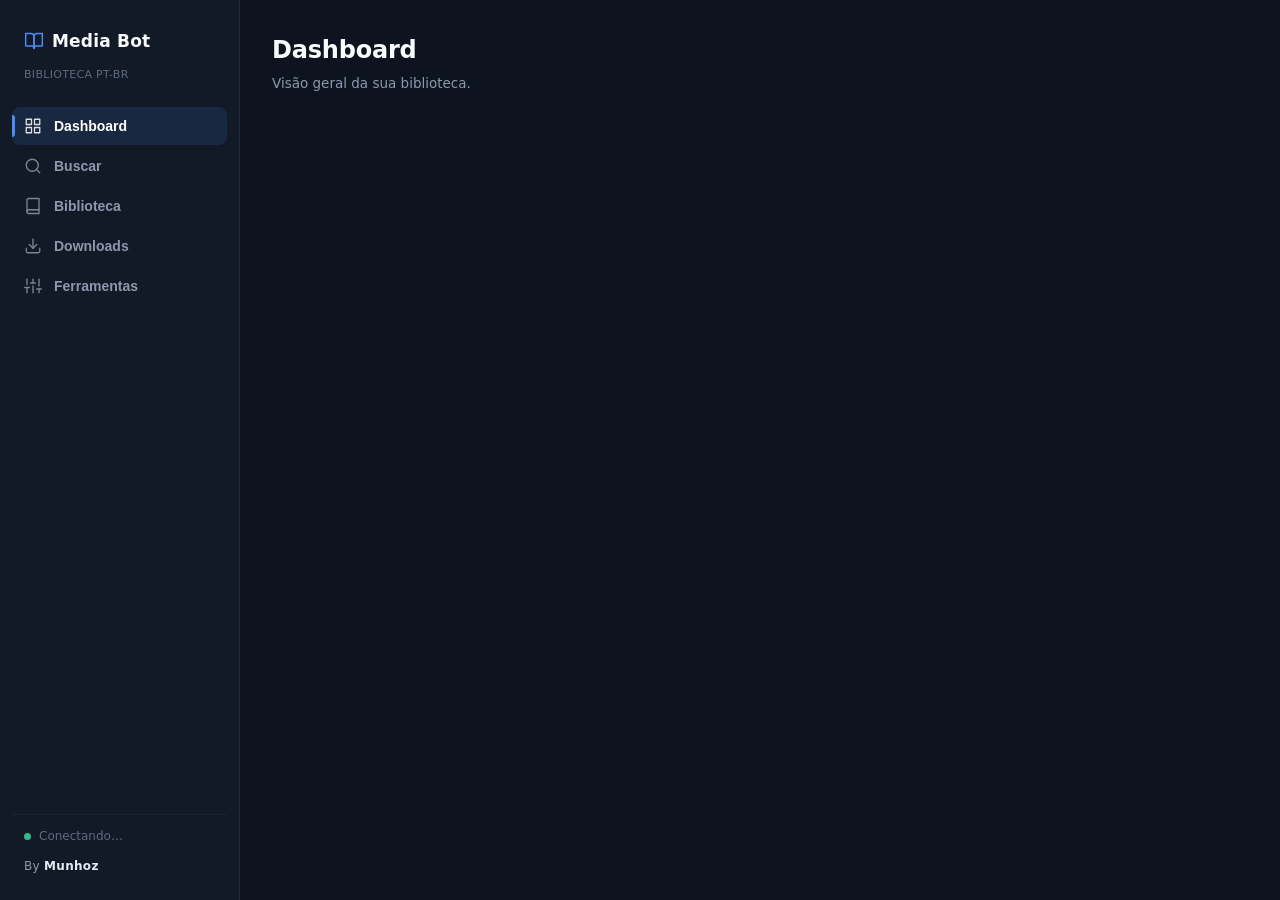
==== frontend/index.html @ c08b4215 "feat(ui): substitui emojis por ícones SVG inline (estilo linha) Marca, navegação, cards de estatísti" ====
<!DOCTYPE html>
<html lang="pt-br">
<head>
  <meta charset="utf-8" />
  <meta name="viewport" content="width=device-width, initial-scale=1" />
  <title>Media Bot PT-BR</title>
  <link rel="stylesheet" href="styles.css" />
</head>
<body>
  <div id="app">
    <aside class="sidebar">
      <div class="brand">
        <svg class="ico" viewBox="0 0 24 24" fill="none" stroke="currentColor" stroke-width="1.75" stroke-linecap="round" stroke-linejoin="round"><path d="M2 3h6a4 4 0 0 1 4 4v14a3 3 0 0 0-3-3H2z"/><path d="M22 3h-6a4 4 0 0 0-4 4v14a3 3 0 0 1 3-3h7z"/></svg>
        Media Bot
      </div>
      <div class="brand-sub">Biblioteca PT-BR</div>
      <nav>
        <button class="nav-item active" data-view="dashboard">
          <svg class="ico" viewBox="0 0 24 24" fill="none" stroke="currentColor" stroke-width="1.75" stroke-linecap="round" stroke-linejoin="round"><rect x="3" y="3" width="7" height="7"/><rect x="14" y="3" width="7" height="7"/><rect x="14" y="14" width="7" height="7"/><rect x="3" y="14" width="7" height="7"/></svg>
          Dashboard
        </button>
        <button class="nav-item" data-view="search">
          <svg class="ico" viewBox="0 0 24 24" fill="none" stroke="currentColor" stroke-width="1.75" stroke-linecap="round" stroke-linejoin="round"><circle cx="11" cy="11" r="8"/><line x1="21" y1="21" x2="16.65" y2="16.65"/></svg>
          Buscar
        </button>
        <button class="nav-item" data-view="library">
          <svg class="ico" viewBox="0 0 24 24" fill="none" stroke="currentColor" stroke-width="1.75" stroke-linecap="round" stroke-linejoin="round"><path d="M4 19.5A2.5 2.5 0 0 1 6.5 17H20"/><path d="M6.5 2H20v20H6.5A2.5 2.5 0 0 1 4 19.5v-15A2.5 2.5 0 0 1 6.5 2z"/></svg>
          Biblioteca
        </button>
        <button class="nav-item" data-view="downloads">
          <svg class="ico" viewBox="0 0 24 24" fill="none" stroke="currentColor" stroke-width="1.75" stroke-linecap="round" stroke-linejoin="round"><path d="M21 15v4a2 2 0 0 1-2 2H5a2 2 0 0 1-2-2v-4"/><polyline points="7 10 12 15 17 10"/><line x1="12" y1="15" x2="12" y2="3"/></svg>
          Downloads
        </button>
        <button class="nav-item" data-view="tools">
          <svg class="ico" viewBox="0 0 24 24" fill="none" stroke="currentColor" stroke-width="1.75" stroke-linecap="round" stroke-linejoin="round"><line x1="4" y1="21" x2="4" y2="14"/><line x1="4" y1="10" x2="4" y2="3"/><line x1="12" y1="21" x2="12" y2="12"/><line x1="12" y1="8" x2="12" y2="3"/><line x1="20" y1="21" x2="20" y2="16"/><line x1="20" y1="12" x2="20" y2="3"/><line x1="1" y1="14" x2="7" y2="14"/><line x1="9" y1="8" x2="15" y2="8"/><line x1="17" y1="16" x2="23" y2="16"/></svg>
          Ferramentas
        </button>
      </nav>
      <div class="sidebar-foot">
        <span id="conn-state">Conectando…</span>
        <div class="signature">By <b>Munhoz</b></div>
      </div>
    </aside>

    <main class="content">
      <!-- Dashboard -->
      <section id="view-dashboard" class="view active">
        <div class="view-head">
          <h1>Dashboard</h1>
          <div class="sub">Visão geral da sua biblioteca.</div>
        </div>
        <div id="dash-cards" class="card-grid"></div>
      </section>

      <!-- Buscar -->
      <section id="view-search" class="view">
        <div class="view-head">
          <h1>Buscar</h1>
          <div class="sub">Encontre uma série em todas as fontes disponíveis.</div>
        </div>
        <div class="panel">
          <div class="search-bar">
            <div class="search-input"><input id="q" placeholder="Título da série" value="Dandadan" /></div>
            <select id="media-type" title="Tipo de mídia">
              <option>manga</option><option>livro</option><option>hq</option><option>manhwa</option><option>artigo</option>
            </select>
            <button id="btn-search" class="btn accent">Buscar</button>
          </div>
        </div>
        <div id="search-results" class="card-grid"></div>
      </section>

      <!-- Seletor de capítulos -->
      <section id="view-chapters" class="view">
        <div class="view-head row-between">
          <div>
            <h1 id="chapters-title">Capítulos</h1>
            <div id="chapters-summary" class="sub">—</div>
          </div>
          <button id="btn-chapters-back" class="btn ghost">← Voltar</button>
        </div>

        <div class="panel">
          <div class="panel-title">Idioma</div>
          <div class="fields">
            <div class="field">
              <label for="lang-primary">Idioma principal</label>
              <select id="lang-primary" title="Idioma principal da busca/download">
                <option value="pt-br">pt-br</option><option value="en">en</option><option value="es">es</option>
              </select>
            </div>
            <div class="field">
              <label for="lang-fallback">Idioma secundário (fallback)</label>
              <select id="lang-fallback" title="Usado só se o capítulo não vier no principal, após esgotar as re-tentativas">
                <option value="">nenhum</option><option value="pt-br">pt-br</option><option value="en">en</option><option value="es">es</option>
              </select>
              <span class="hint">Só entra em ação após esgotar o idioma principal.</span>
            </div>
          </div>
        </div>

        <div class="panel">
          <div class="panel-title">Download</div>
          <div class="fields" style="align-items:end">
            <div class="field">
              <label for="range-from">Intervalo — de</label>
              <input id="range-from" type="number" min="0" placeholder="ex.: 1" />
            </div>
            <div class="field">
              <label for="range-to">até</label>
              <input id="range-to" type="number" min="0" placeholder="ex.: 50" />
            </div>
            <div class="field">
              <label>&nbsp;</label>
              <button id="btn-range-apply" class="btn">Aplicar intervalo</button>
            </div>
          </div>
          <div class="actions" style="margin-top:16px">
            <button id="btn-download-all" class="btn success">Baixar tudo (faltantes)</button>
            <button id="btn-download-selected" class="btn accent" disabled>Baixar selecionados (0)</button>
          </div>
        </div>

        <div class="panel">
          <div class="panel-title">Capítulos disponíveis</div>
          <div id="chapter-grid" class="chapter-grid"></div>
        </div>
      </section>

      <!-- Biblioteca -->
      <section id="view-library" class="view">
        <div class="view-head">
          <h1>Biblioteca</h1>
          <div class="sub">Suas séries baixadas, com capa e progresso.</div>
        </div>
        <!-- Capas: placeholder inline (data-URI SVG, sem CDN) via COVER_PLACEHOLDER em app.js;
             substituído em tempo de execução pela capa real de Api.enrich_metadata. -->
        <div id="library-cards" class="card-grid"></div>
      </section>

      <!-- Downloads / Fila -->
      <section id="view-downloads" class="view">
        <div class="view-head">
          <h1>Downloads</h1>
          <div class="sub">Fila persistente — acompanhe, pause e gerencie por item.</div>
        </div>

        <div class="panel">
          <div class="panel-title">Item atual</div>
          <div class="progress"><div id="progress-bar" class="progress-bar"></div></div>
          <div id="progress-text" class="muted">Sem download em andamento.</div>
        </div>

        <div class="panel">
          <div class="row-between" style="align-items:center; margin-bottom:16px">
            <div class="panel-title" style="margin:0">Fila</div>
            <div class="actions">
              <span id="queue-counts" class="pill">—</span>
              <button id="btn-queue-pause" class="btn sm">Pausar fila</button>
              <button id="btn-queue-clear" class="btn sm ghost">Limpar concluídos</button>
            </div>
          </div>
          <div id="queue-list" class="queue-list"></div>
        </div>

        <div class="panel">
          <div class="panel-title">Log em tempo real</div>
          <pre id="log" class="log"></pre>
        </div>
      </section>

      <!-- Ferramentas -->
      <section id="view-tools" class="view">
        <div class="view-head">
          <h1>Ferramentas</h1>
          <div class="sub">Manutenção e diagnóstico.</div>
        </div>
        <div class="panel">
          <div class="actions">
            <button id="btn-cache" class="btn warn">Limpar cache</button>
            <button id="btn-graph" class="btn ghost">Status do grafo</button>
          </div>
        </div>
      </section>
    </main>
  </div>
  <script src="app.js"></script>
</body>
</html>
---- frontend/styles.css ----
/* ============================================================
   Media Bot — Design System (dark, sem CDN)
   Paleta slate/blue rica, painéis com respiro, hierarquia clara.
   ============================================================ */

:root {
  /* superfícies — minimalista, plano */
  --bg: #0d1420;
  --surface: #121a28;
  --surface-2: #161f2f;
  --surface-3: #1b2536;
  --border: #212c3d;
  --border-soft: #1a2333;

  /* texto */
  --text: #e6ebf3;
  --muted: #8c99ac;
  --faint: #5c6a7e;

  /* acento único, contido */
  --accent: #4b8bf4;
  --accent-hover: #3d7ce8;
  --accent-soft: rgba(75, 139, 244, .12);
  --success: #34b98a;
  --success-soft: rgba(52, 185, 138, .12);
  --warn: #d99a3a;
  --warn-soft: rgba(217, 154, 58, .12);
  --danger: #e06666;
  --danger-soft: rgba(224, 102, 102, .12);

  /* forma — sem sombras (flat) */
  --r-sm: 8px;
  --r-md: 10px;
  --r-lg: 14px;
  --shadow: none;
  --shadow-sm: none;
  --ring: 0 0 0 3px var(--accent-soft);

  /* escala de espaçamento (base 4) */
  --s-1: 4px; --s-2: 8px; --s-3: 12px; --s-4: 16px; --s-5: 20px; --s-6: 24px; --s-8: 32px;
}

* { box-sizing: border-box; }
html, body { margin: 0; height: 100%; }
body {
  font-family: "Segoe UI", system-ui, -apple-system, sans-serif;
  background: var(--bg);
  color: var(--text);
  font-size: 14px;
  line-height: 1.55;
  -webkit-font-smoothing: antialiased;
}

#app { display: flex; height: 100vh; }

/* ---------------- Sidebar ---------------- */
.sidebar {
  width: 240px;
  flex-shrink: 0;
  background: var(--surface);
  border-right: 1px solid var(--border);
  display: flex;
  flex-direction: column;
  padding: var(--s-5) var(--s-3);
  gap: var(--s-1);
}
.brand {
  display: flex; align-items: center; gap: var(--s-2);
  font-size: 17px; font-weight: 800; letter-spacing: .2px;
  color: #f8fafc;
  padding: var(--s-2) var(--s-3) var(--s-2);
}
.brand-sub {
  font-size: 11px; font-weight: 500; color: var(--faint);
  padding: 0 var(--s-3) var(--s-5); letter-spacing: .3px;
  text-transform: uppercase;
}
nav { display: flex; flex-direction: column; gap: 2px; }
.nav-item {
  display: flex; align-items: center; gap: var(--s-3);
  text-align: left; background: transparent; border: 0;
  color: var(--muted); padding: 10px var(--s-3);
  border-radius: var(--r-sm); cursor: pointer;
  font-size: 14px; font-weight: 600;
  position: relative; transition: background .12s, color .12s;
}
.ico { flex-shrink: 0; }
.brand .ico { width: 20px; height: 20px; color: var(--accent); }
.nav-item .ico { width: 18px; height: 18px; opacity: .85; }
.nav-item:hover { background: var(--surface-2); color: var(--text); }
.nav-item.active { background: var(--accent-soft); color: #fff; }
.nav-item.active::before {
  content: ""; position: absolute; left: 0;
  top: 8px; bottom: 8px; width: 3px; border-radius: 0 3px 3px 0;
  background: var(--accent);
}
.sidebar-foot {
  margin-top: auto; padding: var(--s-3) var(--s-3) var(--s-1);
  display: flex; flex-direction: column; gap: var(--s-3);
  border-top: 1px solid var(--border-soft);
}
.sidebar-foot #conn-state {
  font-size: 12px; color: var(--faint);
  display: flex; align-items: center; gap: var(--s-2);
}
.sidebar-foot #conn-state::before {
  content: ""; width: 7px; height: 7px; border-radius: 50%;
  background: var(--success);
}
.signature {
  font-size: 12px; color: var(--muted); letter-spacing: .3px;
}
.signature b { color: var(--text); font-weight: 700; }

/* ---------------- Conteúdo ---------------- */
.content { flex: 1; overflow-y: auto; padding: var(--s-8) var(--s-8); }
.content > .view { max-width: 1080px; margin: 0 auto; }

.view { display: none; animation: fade .18s ease; }
.view.active { display: block; }
@keyframes fade { from { opacity: 0; transform: translateY(4px); } to { opacity: 1; transform: none; } }

/* Cabeçalho de cada view */
.view-head { margin-bottom: var(--s-6); }
h1 { font-size: 24px; font-weight: 800; margin: 0; color: #f8fafc; letter-spacing: -.2px; }
.view-head .sub { color: var(--muted); font-size: 13.5px; margin-top: 4px; }
.row-between { display: flex; justify-content: space-between; align-items: flex-start; gap: var(--s-4); }

/* ---------------- Painel (card container) ---------------- */
.panel {
  background: var(--surface);
  border: 1px solid var(--border);
  border-radius: var(--r-lg);
  padding: var(--s-5);
  box-shadow: var(--shadow-sm);
  margin-bottom: var(--s-4);
}
.panel-title {
  font-size: 12px; font-weight: 700; letter-spacing: .5px;
  text-transform: uppercase; color: var(--faint);
  margin: 0 0 var(--s-4);
}

/* ---------------- Formulários ---------------- */
.field { display: flex; flex-direction: column; gap: 6px; }
.field > label, .field-label {
  font-size: 12px; font-weight: 600; color: var(--muted);
}
.field .hint { font-size: 11.5px; color: var(--faint); }
.fields { display: grid; grid-template-columns: repeat(auto-fit, minmax(180px, 1fr)); gap: var(--s-4); }
.actions { display: flex; flex-wrap: wrap; gap: var(--s-2); align-items: center; }
.actions.end { justify-content: flex-end; }

input, select {
  width: 100%;
  background: var(--bg);
  border: 1px solid var(--border);
  color: var(--text);
  padding: 10px 12px;
  border-radius: var(--r-sm);
  font-size: 14px;
  transition: border-color .12s, box-shadow .12s;
}
input::placeholder { color: var(--faint); }
input:focus, select:focus { outline: none; border-color: var(--accent); box-shadow: var(--ring); }
select { cursor: pointer; appearance: none;
  background-image: linear-gradient(45deg, transparent 50%, var(--muted) 50%), linear-gradient(135deg, var(--muted) 50%, transparent 50%);
  background-position: calc(100% - 16px) 55%, calc(100% - 11px) 55%;
  background-size: 5px 5px, 5px 5px; background-repeat: no-repeat; padding-right: 30px;
}

/* Barra de busca com ícone */
.search-bar { display: flex; gap: var(--s-3); align-items: stretch; flex-wrap: wrap; }
.search-bar .grow { flex: 1 1 260px; }
.search-bar .search-input { position: relative; flex: 1 1 260px; }
.search-bar .search-input input { padding-left: 40px; }
.search-bar .search-input::before {
  content: ""; position: absolute; left: 13px; top: 50%; transform: translateY(-50%);
  width: 16px; height: 16px; pointer-events: none; opacity: .8;
  background: no-repeat center/contain
    url("data:image/svg+xml,%3Csvg xmlns='http://www.w3.org/2000/svg' width='16' height='16' viewBox='0 0 24 24' fill='none' stroke='%238c99ac' stroke-width='2' stroke-linecap='round' stroke-linejoin='round'%3E%3Ccircle cx='11' cy='11' r='8'/%3E%3Cline x1='21' y1='21' x2='16.65' y2='16.65'/%3E%3C/svg%3E");
}
.search-bar select { width: auto; min-width: 130px; }

/* ---------------- Botões ---------------- */
.btn {
  display: inline-flex; align-items: center; gap: 6px; justify-content: center;
  background: var(--surface-3); border: 1px solid var(--border);
  color: var(--text); padding: 10px 16px; border-radius: var(--r-sm);
  cursor: pointer; font-weight: 600; font-size: 13.5px;
  transition: transform .08s, filter .12s, background .12s, border-color .12s;
  white-space: nowrap;
}
.btn:hover { filter: brightness(1.12); border-color: #2c3d61; }
.btn:active { transform: translateY(1px); }
.btn:focus-visible { outline: none; box-shadow: var(--ring); }
.btn:disabled { opacity: .45; cursor: not-allowed; filter: none; }
.btn.accent { background: var(--accent); border-color: transparent; color: #fff; }
.btn.accent:hover { background: var(--accent-hover); }
.btn.success { background: var(--success); border-color: transparent; color: #04231a; }
.btn.warn { background: var(--warn); border-color: transparent; color: #3a2606; }
.btn.danger { background: var(--danger); border-color: transparent; color: #fff; }
.btn.ghost { background: transparent; }
.btn.sm { padding: 6px 10px; font-size: 12.5px; }

/* ---------------- Grid de cards ---------------- */
.card-grid { display: grid; grid-template-columns: repeat(auto-fill, minmax(240px, 1fr)); gap: var(--s-4); }
.card {
  background: var(--surface); border: 1px solid var(--border);
  border-radius: var(--r-md); padding: var(--s-4);
  box-shadow: var(--shadow-sm);
  transition: transform .12s, border-color .12s, box-shadow .12s;
}
.card:hover { border-color: #2b3a52; }
.card h3 { margin: 0 0 4px; font-size: 15px; color: #f8fafc; line-height: 1.3; }
.card .muted { font-size: 12.5px; color: var(--muted); }
.card .cover {
  width: 100%; aspect-ratio: 3 / 4; height: auto; object-fit: cover;
  border-radius: var(--r-sm); background: var(--bg); margin-bottom: var(--s-3);
  border: 1px solid var(--border-soft);
}
.card .form-row, .card .actions { margin-top: var(--s-3); }

/* Cards de estatística (dashboard) */
.stat-card { display: flex; flex-direction: column; gap: 2px; }
.stat-card .ico { width: 22px; height: 22px; color: var(--accent); opacity: .9; margin-bottom: var(--s-3); }
.stat { font-size: 30px; font-weight: 700; color: #fff; line-height: 1.1; }
.stat-card .muted { font-size: 12.5px; }

/* ---------------- Progresso ---------------- */
.progress { background: var(--bg); border-radius: 999px; height: 10px; overflow: hidden; margin-bottom: var(--s-2); border: 1px solid var(--border-soft); }
.progress-bar { height: 100%; width: 0; background: var(--accent); transition: width .25s; }

/* ---------------- Grade de capítulos ---------------- */
.chapter-grid {
  display: grid; grid-template-columns: repeat(auto-fill, minmax(112px, 1fr));
  gap: var(--s-2); max-height: 46vh; overflow-y: auto;
  padding: var(--s-3); background: var(--bg); border: 1px solid var(--border-soft);
  border-radius: var(--r-md);
}
.chapter-chip {
  display: flex; align-items: center; gap: var(--s-2);
  padding: 8px 10px; border-radius: var(--r-sm);
  background: var(--surface-2); border: 1px solid var(--border-soft);
  font-size: 13px; cursor: pointer; transition: border-color .1s, background .1s;
}
.chapter-chip:hover { border-color: var(--accent); }
.chapter-chip input { width: auto; cursor: pointer; accent-color: var(--accent); }
.chapter-chip.done { opacity: .5; cursor: not-allowed; }
.chapter-chip.done:hover { border-color: var(--border-soft); }
.chapter-chip .lang { color: var(--faint); font-size: 10.5px; margin-left: auto; }

/* ---------------- Fila de downloads ---------------- */
.queue-list { display: flex; flex-direction: column; gap: var(--s-2); }
.queue-empty { color: var(--faint); font-size: 13px; padding: var(--s-5); text-align: center; }
.queue-item {
  display: flex; align-items: center; gap: var(--s-3);
  background: var(--surface-2); border: 1px solid var(--border-soft);
  border-radius: var(--r-md); padding: 10px var(--s-4);
  transition: border-color .12s;
}
.queue-item:hover { border-color: #2c3d61; }
.queue-item .title { flex: 1; font-size: 13.5px; font-weight: 500; }
.queue-item .title small { color: var(--muted); font-weight: 400; }
.queue-badge {
  font-size: 11px; font-weight: 700; padding: 3px 10px; border-radius: 999px;
  text-transform: uppercase; letter-spacing: .4px; white-space: nowrap;
}
.queue-badge.queued { background: var(--surface-3); color: var(--muted); }
.queue-badge.downloading { background: var(--accent-soft); color: #93c5fd; }
.queue-badge.done { background: var(--success-soft); color: #6ee7b7; }
.queue-badge.failed { background: var(--danger-soft); color: #fca5a5; }
.queue-badge.cancelled { background: var(--warn-soft); color: #fcd34d; }
.queue-item .btn { padding: 5px 10px; font-size: 12px; }

/* ---------------- Console de log ---------------- */
.log {
  background: #070c17; border: 1px solid var(--border-soft);
  border-radius: var(--r-md); padding: var(--s-4);
  height: 260px; overflow-y: auto;
  font-family: "Cascadia Code", Consolas, monospace; font-size: 12.5px;
  white-space: pre-wrap; color: #b7c4dc; margin: 0;
}

/* ---------------- Utilidades ---------------- */
.muted { color: var(--muted); font-size: 13px; }
.pill { display: inline-flex; align-items: center; gap: 6px; font-size: 12px; color: var(--muted);
  background: var(--surface-2); border: 1px solid var(--border-soft); padding: 4px 10px; border-radius: 999px; }
.stack > * + * { margin-top: var(--s-4); }

/* barra de rolagem sutil */
::-webkit-scrollbar { width: 10px; height: 10px; }
::-webkit-scrollbar-thumb { background: #24334f; border-radius: 999px; border: 2px solid transparent; background-clip: content-box; }
::-webkit-scrollbar-thumb:hover { background: #30456a; background-clip: content-box; }
::-webkit-scrollbar-track { background: transparent; }
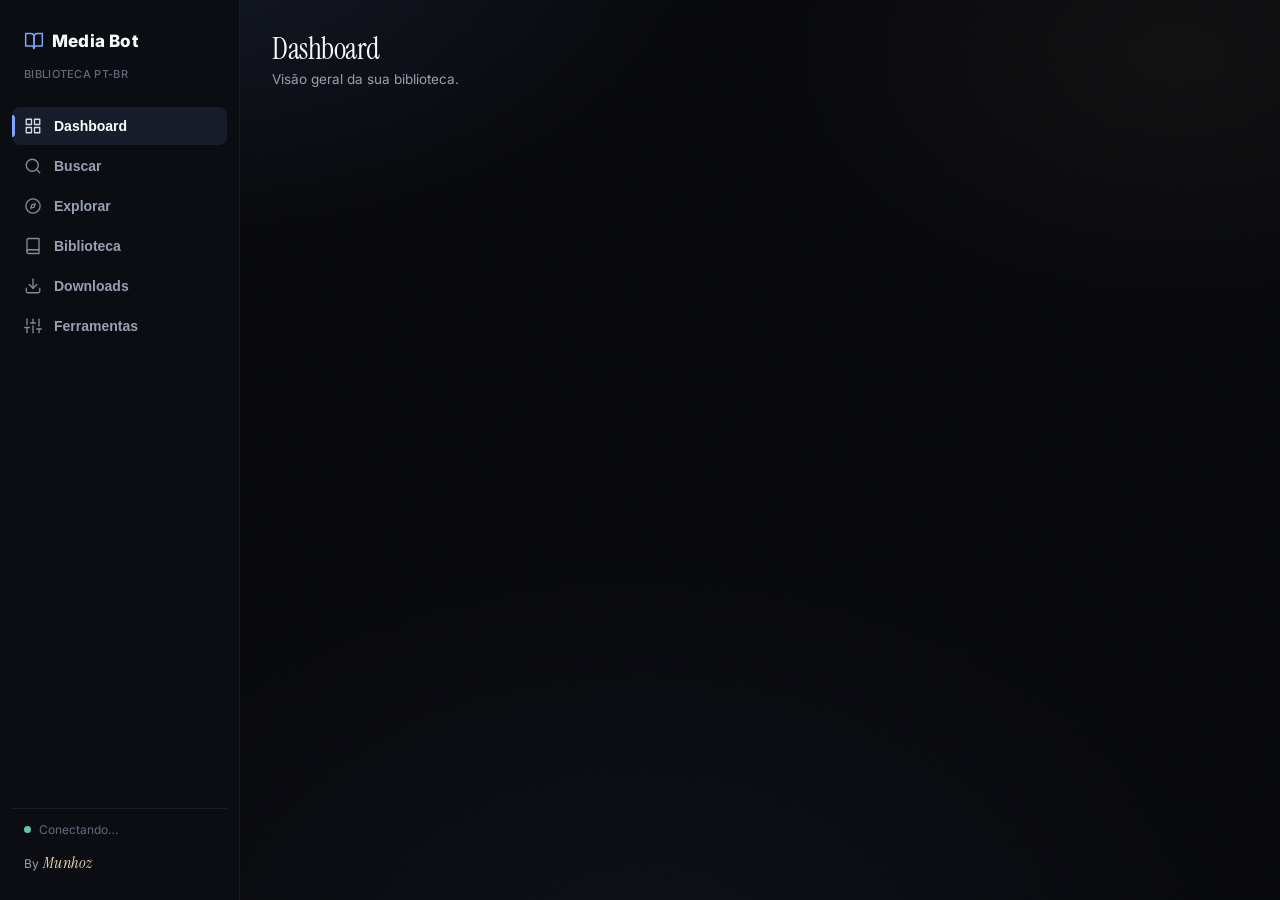
==== commit 8afb7031: "feat(genero): tela Explorar com grade, subgêneros e capas" ====
--- a/frontend/index.html
+++ b/frontend/index.html
@@ -23,6 +23,10 @@
           <svg class="ico" viewBox="0 0 24 24" fill="none" stroke="currentColor" stroke-width="1.75" stroke-linecap="round" stroke-linejoin="round"><circle cx="11" cy="11" r="8"/><line x1="21" y1="21" x2="16.65" y2="16.65"/></svg>
           Buscar
         </button>
+        <button class="nav-item" data-view="explorar">
+          <svg class="ico" viewBox="0 0 24 24" fill="none" stroke="currentColor" stroke-width="1.75" stroke-linecap="round" stroke-linejoin="round"><circle cx="12" cy="12" r="9.5"/><path d="m15 9-4.5 1.5L9 15l4.5-1.5z"/></svg>
+          Explorar
+        </button>
         <button class="nav-item" data-view="library">
           <svg class="ico" viewBox="0 0 24 24" fill="none" stroke="currentColor" stroke-width="1.75" stroke-linecap="round" stroke-linejoin="round"><path d="M4 19.5A2.5 2.5 0 0 1 6.5 17H20"/><path d="M6.5 2H20v20H6.5A2.5 2.5 0 0 1 4 19.5v-15A2.5 2.5 0 0 1 6.5 2z"/></svg>
           Biblioteca
@@ -61,13 +65,57 @@
         <div class="panel">
           <div class="search-bar">
             <div class="search-input"><input id="q" placeholder="Título da série" value="Dandadan" /></div>
+            <select id="search-by" title="Buscar pelo campo">
+              <option value="titulo">Por título</option>
+              <option value="autor">Por autor</option>
+              <option value="tudo">Qualquer campo</option>
+            </select>
             <select id="media-type" title="Tipo de mídia">
               <option>manga</option><option>livro</option><option>hq</option><option>manhwa</option><option>artigo</option>
             </select>
+            <select id="search-lang" title="Idioma (aplica-se a livros/artigos)">
+              <option value="">Qualquer idioma</option>
+              <option value="pt">Português</option>
+              <option value="en">Inglês</option>
+              <option value="es">Espanhol</option>
+            </select>
             <button id="btn-search" class="btn accent">Buscar</button>
           </div>
+          <div class="hint" style="margin-top:10px">O idioma filtra livros/artigos (Archive.org, Gutenberg). Para mangá, o idioma é escolhido depois, ao ver os capítulos.</div>
+          <div class="hint" id="search-by-hint" style="margin-top:6px">Não achou? <b>Qualquer campo</b> busca em todos os metadados do Archive.org e acha muito mais que só pelo título.</div>
         </div>
         <div id="search-results" class="card-grid"></div>
+      </section>
+
+      <!-- Explorar por gênero -->
+      <section class="view" id="view-explorar">
+        <div class="view-head">
+          <h1>Explorar</h1>
+          <div class="sub">Escolha um gênero e veja o que existe — sem digitar nada.</div>
+        </div>
+
+        <div class="panel">
+          <div class="search-bar">
+            <select id="explorar-midia" title="Tipo de mídia">
+              <option value="manga">manga</option>
+              <option value="manhwa">manhwa</option>
+              <option value="livro">livro</option>
+              <option value="hq">hq</option>
+            </select>
+            <select id="explorar-ordenacao" title="Ordenação">
+              <option value="relevancia">Melhores do gênero</option>
+              <option value="mais_lidos">Mais lidos agora</option>
+            </select>
+          </div>
+          <div id="genero-grid" class="quick-ranges" style="margin-top:14px"></div>
+          <div id="subgenero-row" class="quick-ranges" style="margin-top:10px"></div>
+          <div class="hint" id="explorar-aviso" style="margin-top:10px;display:none">
+            O acervo de HQ é irregular: o assunto é inconsistente e mangá às vezes aparece
+            junto. Por isso a lista de gêneros aqui é curta.
+          </div>
+        </div>
+
+        <div id="explorar-results" class="card-grid"></div>
       </section>
 
       <!-- Seletor de capítulos -->
@@ -101,9 +149,13 @@
 
         <div class="panel">
           <div class="panel-title">Download</div>
+          <div class="field-label" style="display:flex; align-items:center; gap:8px; margin-bottom:8px">
+            Intervalo
+            <button id="btn-range-help" class="help-btn" title="Como funciona o intervalo?" aria-label="Ajuda sobre o intervalo">?</button>
+          </div>
           <div class="fields" style="align-items:end">
             <div class="field">
-              <label for="range-from">Intervalo — de</label>
+              <label for="range-from">de</label>
               <input id="range-from" type="number" min="0" placeholder="ex.: 1" />
             </div>
             <div class="field">
@@ -115,6 +167,7 @@
               <button id="btn-range-apply" class="btn">Aplicar intervalo</button>
             </div>
           </div>
+          <div id="quick-ranges" class="quick-ranges"></div>
           <div class="actions" style="margin-top:16px">
             <button id="btn-download-all" class="btn success">Baixar tudo (faltantes)</button>
             <button id="btn-download-selected" class="btn accent" disabled>Baixar selecionados (0)</button>
@@ -173,9 +226,21 @@
       <section id="view-tools" class="view">
         <div class="view-head">
           <h1>Ferramentas</h1>
-          <div class="sub">Manutenção e diagnóstico.</div>
-        </div>
-        <div class="panel">
+          <div class="sub">Configurações, manutenção e diagnóstico.</div>
+        </div>
+        <div class="panel">
+          <div class="panel-title">Pasta de downloads</div>
+          <div class="row-between" style="align-items:center; gap:16px">
+            <code id="download-dir" class="path">—</code>
+            <div class="actions">
+              <button id="btn-open-dir" class="btn">Abrir pasta</button>
+              <button id="btn-choose-dir" class="btn accent">Escolher pasta…</button>
+            </div>
+          </div>
+          <div class="hint" style="margin-top:8px">Os arquivos baixados serão salvos aqui. A escolha fica salva entre sessões.</div>
+        </div>
+        <div class="panel">
+          <div class="panel-title">Manutenção</div>
           <div class="actions">
             <button id="btn-cache" class="btn warn">Limpar cache</button>
             <button id="btn-graph" class="btn ghost">Status do grafo</button>
--- a/frontend/styles.css
+++ b/frontend/styles.css
@@ -3,47 +3,79 @@
    Paleta slate/blue rica, painéis com respiro, hierarquia clara.
    ============================================================ */
 
+@font-face{
+  font-family:'Inter'; font-style:normal; font-weight:100 900; font-display:swap;
+  src:url(fonts/inter-var-latin.woff2) format('woff2');
+}
+@font-face{
+  font-family:'Instrument Serif'; font-style:normal; font-weight:400; font-display:swap;
+  src:url(fonts/instrumentserif-latin.woff2) format('woff2');
+}
+@font-face{
+  font-family:'Instrument Serif'; font-style:italic; font-weight:400; font-display:swap;
+  src:url(fonts/instrumentserif-italic-latin.woff2) format('woff2');
+}
+
 :root {
-  /* superfícies — minimalista, plano */
-  --bg: #0d1420;
-  --surface: #121a28;
-  --surface-2: #161f2f;
-  --surface-3: #1b2536;
-  --border: #212c3d;
-  --border-soft: #1a2333;
-
-  /* texto */
-  --text: #e6ebf3;
-  --muted: #8c99ac;
-  --faint: #5c6a7e;
-
-  /* acento único, contido */
-  --accent: #4b8bf4;
-  --accent-hover: #3d7ce8;
-  --accent-soft: rgba(75, 139, 244, .12);
-  --success: #34b98a;
-  --success-soft: rgba(52, 185, 138, .12);
-  --warn: #d99a3a;
-  --warn-soft: rgba(217, 154, 58, .12);
-  --danger: #e06666;
-  --danger-soft: rgba(224, 102, 102, .12);
-
-  /* forma — sem sombras (flat) */
-  --r-sm: 8px;
-  --r-md: 10px;
-  --r-lg: 14px;
-  --shadow: none;
-  --shadow-sm: none;
-  --ring: 0 0 0 3px var(--accent-soft);
-
-  /* escala de espaçamento (base 4) */
-  --s-1: 4px; --s-2: 8px; --s-3: 12px; --s-4: 16px; --s-5: 20px; --s-6: 24px; --s-8: 32px;
+  /* superfícies — near-black frio (mesma paleta da landing) */
+  --ink-950:#08090c;
+  --ink-900:#0b0d12;
+  --ink-850:#0e1117;
+  --ink-800:#11151d;
+  --ink-750:#151a23;
+
+  /* linhas em alpha: hairlines que respiram, nunca "caixinhas" */
+  --line:rgba(255,255,255,.065);
+  --line-2:rgba(255,255,255,.11);
+  --line-3:rgba(255,255,255,.18);
+
+  /* texto — 3 níveis, sem mais */
+  --tx:#eceef3;
+  --tx-2:#98a1b2;
+  --tx-3:#616a7b;
+
+  /* acentos: azul funcional + creme editorial */
+  --blue:#7ea6ff;
+  --blue-2:#a8c3ff;
+  --blue-soft:rgba(126,166,255,.10);
+  --cream:#e8d5b0;
+
+  --ok:#5ec9a0;
+  --ok-soft:rgba(94,201,160,.12);
+  --warn:#d7a355;
+  --warn-soft:rgba(215,163,85,.10);
+  --danger:#e06666;
+  --danger-soft:rgba(224,102,102,.12);
+
+  /* apelidos: mantêm as regras existentes funcionando */
+  --bg:var(--ink-950);
+  --surface:var(--ink-900);
+  --surface-2:var(--ink-850);
+  --surface-3:var(--ink-800);
+  --border:var(--line);
+  --border-soft:var(--line);
+  --text:var(--tx);
+  --muted:var(--tx-2);
+  --faint:var(--tx-3);
+  --accent:var(--blue);
+  --accent-hover:var(--blue-2);
+  --accent-soft:var(--blue-soft);
+  --success:var(--ok);
+  --success-soft:var(--ok-soft);
+
+  --r-sm:8px; --r-md:12px; --r-lg:18px;
+  --shadow:none; --shadow-sm:none;
+  --ring:0 0 0 3px var(--blue-soft);
+  --ease:cubic-bezier(.22,.61,.36,1);
+
+  --s-1:4px; --s-2:8px; --s-3:12px; --s-4:16px; --s-5:20px; --s-6:24px; --s-8:32px;
 }
 
 * { box-sizing: border-box; }
 html, body { margin: 0; height: 100%; }
 body {
-  font-family: "Segoe UI", system-ui, -apple-system, sans-serif;
+  font-family:'Inter',"Segoe UI",system-ui,-apple-system,sans-serif;
+  font-feature-settings:"cv05" 1,"cv11" 1,"ss01" 1;
   background: var(--bg);
   color: var(--text);
   font-size: 14px;
@@ -51,7 +83,21 @@
   -webkit-font-smoothing: antialiased;
 }
 
-#app { display: flex; height: 100vh; }
+/* textura: brilho radial baixo + grão fino, iguais à landing */
+body::before{
+  content:"";position:fixed;inset:0;z-index:0;pointer-events:none;
+  background:
+    radial-gradient(880px 520px at 14% -8%, rgba(126,166,255,.10), transparent 62%),
+    radial-gradient(720px 460px at 92% 6%, rgba(232,213,176,.045), transparent 60%),
+    radial-gradient(1000px 700px at 50% 108%, rgba(126,166,255,.05), transparent 65%);
+}
+body::after{
+  content:"";position:fixed;inset:-50%;z-index:0;pointer-events:none;
+  opacity:.032;mix-blend-mode:overlay;
+  background-image:url("data:image/svg+xml,%3Csvg xmlns='http://www.w3.org/2000/svg' width='220' height='220'%3E%3Cfilter id='n'%3E%3CfeTurbulence type='fractalNoise' baseFrequency='.82' numOctaves='4' stitchTiles='stitch'/%3E%3C/filter%3E%3Crect width='220' height='220' filter='url(%23n)'/%3E%3C/svg%3E");
+}
+
+#app { position:relative;z-index:1;display: flex; height: 100vh; }
 
 /* ---------------- Sidebar ---------------- */
 .sidebar {
@@ -110,7 +156,13 @@
 .signature {
   font-size: 12px; color: var(--muted); letter-spacing: .3px;
 }
-.signature b { color: var(--text); font-weight: 700; }
+.signature b {
+  font-family:'Instrument Serif',Georgia,serif;
+  font-style:italic;
+  font-weight:400;
+  font-size:16px;
+  color:var(--cream);
+}
 
 /* ---------------- Conteúdo ---------------- */
 .content { flex: 1; overflow-y: auto; padding: var(--s-8) var(--s-8); }
@@ -122,7 +174,15 @@
 
 /* Cabeçalho de cada view */
 .view-head { margin-bottom: var(--s-6); }
-h1 { font-size: 24px; font-weight: 800; margin: 0; color: #f8fafc; letter-spacing: -.2px; }
+h1 {
+  font-family:'Instrument Serif',Georgia,serif;
+  font-weight:400;
+  font-size:30px;
+  line-height:1.1;
+  letter-spacing:-.015em;
+  margin:0;
+  color:#f6f7fa;
+}
 .view-head .sub { color: var(--muted); font-size: 13.5px; margin-top: 4px; }
 .row-between { display: flex; justify-content: space-between; align-items: flex-start; gap: var(--s-4); }
 
@@ -147,6 +207,13 @@
   font-size: 12px; font-weight: 600; color: var(--muted);
 }
 .field .hint { font-size: 11.5px; color: var(--faint); }
+.help-btn {
+  width: 18px; height: 18px; border-radius: 50%; padding: 0;
+  border: 1px solid var(--border); background: var(--surface-3);
+  color: var(--muted); font-size: 11px; font-weight: 700; line-height: 1;
+  cursor: pointer; display: inline-grid; place-items: center;
+}
+.help-btn:hover { color: var(--text); border-color: var(--accent); }
 .fields { display: grid; grid-template-columns: repeat(auto-fit, minmax(180px, 1fr)); gap: var(--s-4); }
 .actions { display: flex; flex-wrap: wrap; gap: var(--s-2); align-items: center; }
 .actions.end { justify-content: flex-end; }
@@ -178,7 +245,7 @@
   content: ""; position: absolute; left: 13px; top: 50%; transform: translateY(-50%);
   width: 16px; height: 16px; pointer-events: none; opacity: .8;
   background: no-repeat center/contain
-    url("data:image/svg+xml,%3Csvg xmlns='http://www.w3.org/2000/svg' width='16' height='16' viewBox='0 0 24 24' fill='none' stroke='%238c99ac' stroke-width='2' stroke-linecap='round' stroke-linejoin='round'%3E%3Ccircle cx='11' cy='11' r='8'/%3E%3Cline x1='21' y1='21' x2='16.65' y2='16.65'/%3E%3C/svg%3E");
+    url("data:image/svg+xml,%3Csvg xmlns='http://www.w3.org/2000/svg' width='16' height='16' viewBox='0 0 24 24' fill='none' stroke='%2398a1b2' stroke-width='2' stroke-linecap='round' stroke-linejoin='round'%3E%3Ccircle cx='11' cy='11' r='8'/%3E%3Cline x1='21' y1='21' x2='16.65' y2='16.65'/%3E%3C/svg%3E");
 }
 .search-bar select { width: auto; min-width: 130px; }
 
@@ -191,7 +258,7 @@
   transition: transform .08s, filter .12s, background .12s, border-color .12s;
   white-space: nowrap;
 }
-.btn:hover { filter: brightness(1.12); border-color: #2c3d61; }
+.btn:hover { filter: brightness(1.12); border-color: var(--line-3); }
 .btn:active { transform: translateY(1px); }
 .btn:focus-visible { outline: none; box-shadow: var(--ring); }
 .btn:disabled { opacity: .45; cursor: not-allowed; filter: none; }
@@ -211,7 +278,7 @@
   box-shadow: var(--shadow-sm);
   transition: transform .12s, border-color .12s, box-shadow .12s;
 }
-.card:hover { border-color: #2b3a52; }
+.card:hover { border-color: var(--line-3); }
 .card h3 { margin: 0 0 4px; font-size: 15px; color: #f8fafc; line-height: 1.3; }
 .card .muted { font-size: 12.5px; color: var(--muted); }
 .card .cover {
@@ -232,6 +299,14 @@
 .progress-bar { height: 100%; width: 0; background: var(--accent); transition: width .25s; }
 
 /* ---------------- Grade de capítulos ---------------- */
+.quick-ranges { display: flex; flex-wrap: wrap; align-items: center; gap: var(--s-2); margin-top: var(--s-3); }
+.range-chip {
+  background: var(--surface-2); border: 1px solid var(--border-soft);
+  color: var(--muted); padding: 5px 12px; border-radius: 999px;
+  font-size: 12.5px; font-weight: 600; cursor: pointer; transition: border-color .1s, color .1s;
+}
+.range-chip:hover { color: var(--text); border-color: var(--accent); }
+.range-chip.on { color:#fff; border-color:var(--blue); background:var(--blue-soft); }
 .chapter-grid {
   display: grid; grid-template-columns: repeat(auto-fill, minmax(112px, 1fr));
   gap: var(--s-2); max-height: 46vh; overflow-y: auto;
@@ -259,7 +334,7 @@
   border-radius: var(--r-md); padding: 10px var(--s-4);
   transition: border-color .12s;
 }
-.queue-item:hover { border-color: #2c3d61; }
+.queue-item:hover { border-color: var(--line-3); }
 .queue-item .title { flex: 1; font-size: 13.5px; font-weight: 500; }
 .queue-item .title small { color: var(--muted); font-weight: 400; }
 .queue-badge {
@@ -287,9 +362,15 @@
 .pill { display: inline-flex; align-items: center; gap: 6px; font-size: 12px; color: var(--muted);
   background: var(--surface-2); border: 1px solid var(--border-soft); padding: 4px 10px; border-radius: 999px; }
 .stack > * + * { margin-top: var(--s-4); }
+.path {
+  font-family: "Cascadia Code", Consolas, monospace; font-size: 12.5px;
+  color: var(--muted); background: var(--bg); border: 1px solid var(--border-soft);
+  padding: 8px 12px; border-radius: var(--r-sm); overflow-wrap: anywhere;
+  flex: 1; min-width: 0;
+}
 
 /* barra de rolagem sutil */
 ::-webkit-scrollbar { width: 10px; height: 10px; }
-::-webkit-scrollbar-thumb { background: #24334f; border-radius: 999px; border: 2px solid transparent; background-clip: content-box; }
-::-webkit-scrollbar-thumb:hover { background: #30456a; background-clip: content-box; }
+::-webkit-scrollbar-thumb { background: rgba(255,255,255,.14); border-radius: 999px; border: 2px solid transparent; background-clip: content-box; }
+::-webkit-scrollbar-thumb:hover { background: rgba(255,255,255,.22); background-clip: content-box; }
 ::-webkit-scrollbar-track { background: transparent; }
